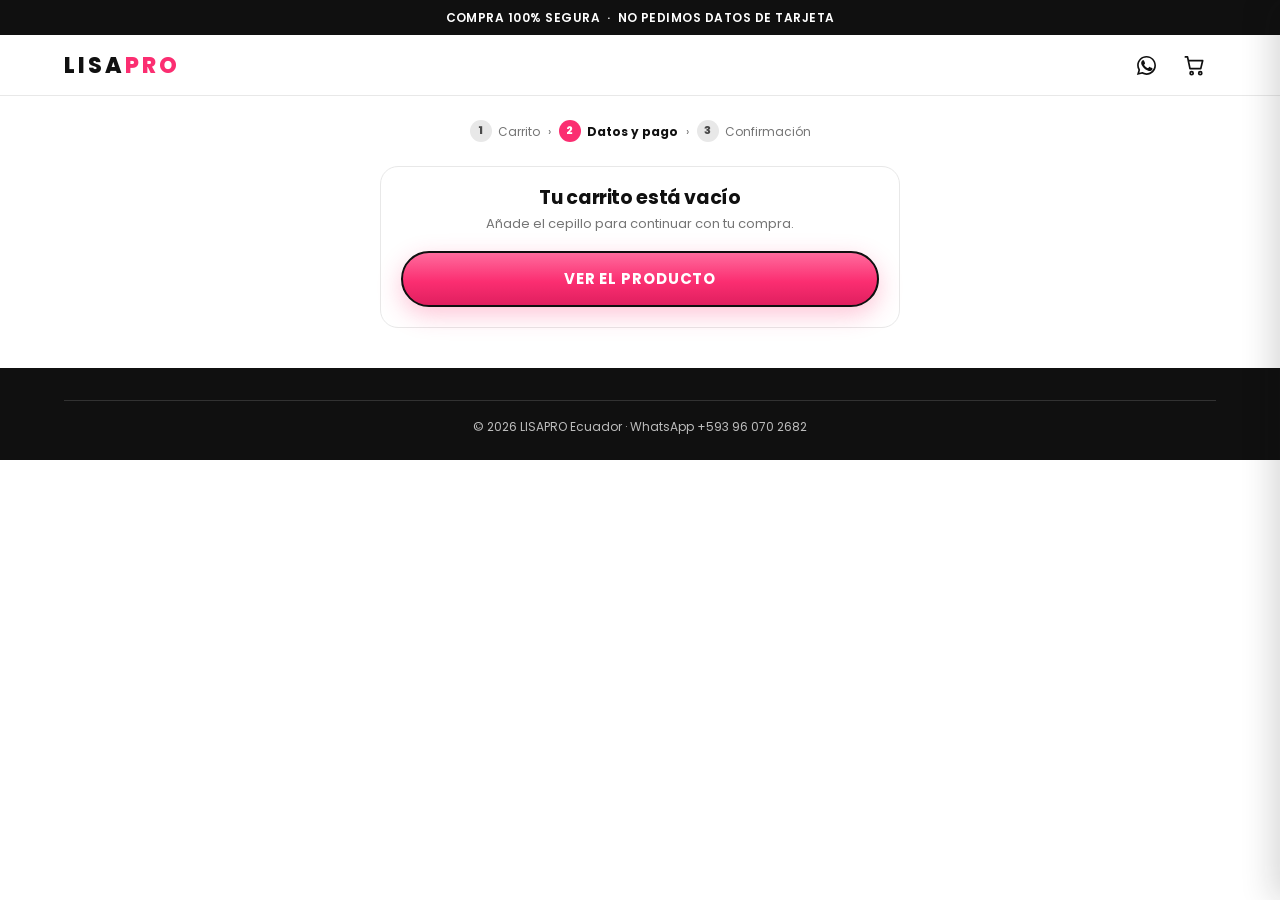
==== checkout.html @ 3ba2dc6f "Tienda de producto único con pago contra entrega y transferencia Landing de una sola página para el " ====
<!DOCTYPE html>
<html lang="es-EC">
<head>
<meta charset="UTF-8">
<meta name="viewport" content="width=device-width, initial-scale=1, viewport-fit=cover">
<meta name="theme-color" content="#FB2E71">
<meta name="robots" content="noindex, nofollow">

<title>Finalizar compra | LISAPRO</title>
<meta name="description" content="Completa tu pedido. Pago contra entrega o transferencia con 5% de descuento. Envío gratis a todo Ecuador.">

<link rel="icon" type="image/svg+xml" href="assets/img/favicon.svg">
<link rel="preconnect" href="https://fonts.googleapis.com">
<link rel="preconnect" href="https://fonts.gstatic.com" crossorigin>
<link rel="stylesheet" href="https://fonts.googleapis.com/css2?family=Poppins:wght@400;500;600;700;800&display=swap" media="print" onload="this.media='all'">
<link rel="stylesheet" href="assets/css/styles.css">
</head>

<body class="sin-barra">

<header class="cabecera">
  <div class="cabecera__anuncio">
    COMPRA 100% SEGURA &nbsp;·&nbsp; NO PEDIMOS DATOS DE TARJETA
  </div>
  <div class="contenedor">
    <div class="cabecera__barra">
      <a class="logo" href="index.html" aria-label="LISAPRO, volver al inicio">LISA<span>PRO</span></a>
      <div class="cabecera__acciones">
        <a class="icono-btn" id="waCabecera" href="#" target="_blank" rel="noopener" aria-label="Escribirnos por WhatsApp"></a>
        <button class="icono-btn" data-abrir-cajon aria-label="Abrir el carrito">
          <span data-icono-carrito></span>
          <span class="contador-carrito" data-contador-carrito aria-hidden="true">0</span>
        </button>
      </div>
    </div>
  </div>
</header>

<main class="checkout contenedor">

  <nav class="pasos" aria-label="Progreso del pedido">
    <span class="pasos__item"><span class="pasos__num">1</span> Carrito</span>
    <span aria-hidden="true">›</span>
    <span class="pasos__item pasos__item--activo"><span class="pasos__num">2</span> Datos y pago</span>
    <span aria-hidden="true">›</span>
    <span class="pasos__item"><span class="pasos__num">3</span> Confirmación</span>
  </nav>

  <!-- Aviso cuando el carrito está vacío -->
  <div id="carritoVacio" hidden>
    <div class="tarjeta centrado" style="max-width:520px;margin-inline:auto">
      <h1 class="tarjeta__titulo" style="justify-content:center">Tu carrito está vacío</h1>
      <p class="tarjeta__nota">Añade el cepillo para continuar con tu compra.</p>
      <a class="btn btn--cta btn--bloque" href="index.html">Ver el producto</a>
    </div>
  </div>

  <div class="checkout__grid" id="checkoutContenido">

    <!-- ================= COLUMNA IZQUIERDA: FORMULARIO ================= -->
    <div>
      <form id="formPedido" novalidate>

        <!-- ---------- Datos de contacto ---------- -->
        <section class="tarjeta">
          <h2 class="tarjeta__titulo"><span class="ico" data-ico="usuario" aria-hidden="true"></span> Tus datos</h2>
          <p class="tarjeta__nota">Los necesitamos para coordinar la entrega contigo.</p>

          <div class="campos">
            <div class="campos campos--2">
              <div class="campo" data-campo="nombre">
                <label class="campo__etiqueta" for="nombre">Nombres <span class="req">*</span></label>
                <input type="text" id="nombre" name="nombre" autocomplete="given-name"
                       placeholder="María" required minlength="2" maxlength="40">
                <span class="campo__error"></span>
              </div>
              <div class="campo" data-campo="apellido">
                <label class="campo__etiqueta" for="apellido">Apellidos <span class="req">*</span></label>
                <input type="text" id="apellido" name="apellido" autocomplete="family-name"
                       placeholder="González" required minlength="2" maxlength="40">
                <span class="campo__error"></span>
              </div>
            </div>

            <div class="campo" data-campo="cedula">
              <label class="campo__etiqueta" for="cedula">Cédula o RUC <span class="req">*</span></label>
              <input type="text" id="cedula" name="cedula" inputmode="numeric"
                     placeholder="0912345678" required maxlength="13">
              <span class="campo__ayuda">10 dígitos para cédula, 13 para RUC. La usamos solo para la guía de envío.</span>
              <span class="campo__error"></span>
            </div>

            <div class="campo" data-campo="telefono">
              <label class="campo__etiqueta" for="telefono">Celular (WhatsApp) <span class="req">*</span></label>
              <div class="prefijo">
                <span class="prefijo__texto">EC +593</span>
                <input type="tel" id="telefono" name="telefono" inputmode="tel"
                       autocomplete="tel-national" placeholder="0991234567" required maxlength="10">
              </div>
              <span class="campo__ayuda">Aquí te avisamos cuando tu pedido salga a ruta.</span>
              <span class="campo__error"></span>
            </div>

            <div class="campo" data-campo="email">
              <label class="campo__etiqueta" for="email">Correo electrónico <span style="color:var(--gris-500);font-weight:400">(opcional)</span></label>
              <input type="email" id="email" name="email" autocomplete="email"
                     placeholder="maria@correo.com" maxlength="80">
              <span class="campo__error"></span>
            </div>
          </div>
        </section>

        <!-- ---------- Dirección de entrega ---------- -->
        <section class="tarjeta">
          <h2 class="tarjeta__titulo"><span class="ico" data-ico="pin" aria-hidden="true"></span> Dirección de entrega</h2>
          <p class="tarjeta__nota" id="notaEnvio"></p>

          <div class="campos">
            <div class="campos campos--2">
              <div class="campo" data-campo="provincia">
                <label class="campo__etiqueta" for="provincia">Provincia <span class="req">*</span></label>
                <select id="provincia" name="provincia" required>
                  <option value="">Selecciona…</option>
                </select>
                <span class="campo__error"></span>
              </div>
              <div class="campo" data-campo="ciudad">
                <label class="campo__etiqueta" for="ciudad">Ciudad <span class="req">*</span></label>
                <input type="text" id="ciudad" name="ciudad" autocomplete="address-level2"
                       placeholder="Guayaquil" required minlength="3" maxlength="40">
                <span class="campo__error"></span>
              </div>
            </div>

            <div class="campo" data-campo="direccion">
              <label class="campo__etiqueta" for="direccion">Dirección completa <span class="req">*</span></label>
              <textarea id="direccion" name="direccion" autocomplete="street-address" required
                        minlength="10" maxlength="200"
                        placeholder="Calle principal, número de casa, calle secundaria, sector o ciudadela"></textarea>
              <span class="campo__error"></span>
            </div>

            <div class="campo" data-campo="referencia">
              <label class="campo__etiqueta" for="referencia">Referencia para el mensajero <span style="color:var(--gris-500);font-weight:400">(opcional)</span></label>
              <input type="text" id="referencia" name="referencia" maxlength="120"
                     placeholder="Casa esquinera de reja blanca, frente a la farmacia">
              <span class="campo__error"></span>
            </div>
          </div>
        </section>

        <!-- ---------- Método de pago ---------- -->
        <section class="tarjeta">
          <h2 class="tarjeta__titulo"><span class="ico" data-ico="tarjeta" aria-hidden="true"></span> ¿Cómo prefieres pagar?</h2>
          <p class="tarjeta__nota">Elige una de las dos opciones. No pedimos datos de tarjeta en ningún momento.</p>

          <div class="opciones-pago" id="opcionesPago"></div>
          <div class="campo" data-campo="pago" style="margin-top:12px">
            <span class="campo__error"></span>
          </div>
        </section>

        <!-- ---------- Notas ---------- -->
        <section class="tarjeta">
          <h2 class="tarjeta__titulo"><span class="ico" data-ico="nota" aria-hidden="true"></span> ¿Algo más que debamos saber?</h2>
          <div class="campo" data-campo="notas">
            <label class="campo__etiqueta solo-lectores" for="notas">Notas del pedido</label>
            <textarea id="notas" name="notas" maxlength="300"
                      placeholder="Horario en que prefieres recibir, si es un regalo, etc. (opcional)"></textarea>
          </div>
        </section>

      </form>
    </div>

    <!-- ================= COLUMNA DERECHA: RESUMEN ================= -->
    <aside>
      <div class="resumen">
        <h2 class="resumen__titulo">Resumen de tu pedido</h2>

        <div class="resumen__lineas" id="resumenLineas"></div>

        <div class="totales" id="resumenTotales"></div>

        <button class="btn btn--cta btn--bloque" id="btnConfirmar" form="formPedido">
          CONFIRMAR PEDIDO
        </button>

        <p style="text-align:center;font-size:var(--t-xs);color:var(--gris-500);margin-top:10px" id="notaBoton"></p>

        <ul class="resumen__confianza">
          <li><span data-ico="camion"></span> Envío gratis a todo el Ecuador</li>
          <li><span data-ico="escudo"></span> Garantía de 30 días o te devolvemos tu dinero</li>
          <li><span data-ico="checkCirculo"></span> Más de 10.000 clientas satisfechas</li>
          <li><span data-ico="whatsapp"></span> Soporte real por WhatsApp</li>
        </ul>

        <p style="text-align:center;margin-top:var(--sp-4)">
          <a href="index.html" style="display:inline-flex;align-items:center;gap:6px;min-height:44px;font-size:var(--t-sm);color:var(--gris-500);text-decoration:underline">
            <span class="ico ico--neutro" data-ico="izq" aria-hidden="true"></span>
            Seguir viendo el producto
          </a>
        </p>
      </div>
    </aside>

  </div>
</main>

<footer class="pie">
  <div class="contenedor">
    <div class="pie__legal">
      <p>&copy; <span id="anio"></span> LISAPRO Ecuador · WhatsApp <span id="numeroPie"></span></p>
    </div>
  </div>
</footer>

<script src="assets/js/config.js"></script>
<script src="assets/js/contenido.js"></script>
<script src="assets/js/tienda.js"></script>
<script src="assets/js/checkout.js"></script>
</body>
</html>
---- assets/css/styles.css ----
/* =========================================================================
   LISAPRO — Hoja de estilos única
   Mobile first. Cero dependencias. Cero frameworks.
   ========================================================================= */

/* -------------------------------------------------------------------------
   1. TOKENS DE DISEÑO
   ------------------------------------------------------------------------- */
:root {
  /* Marca */
  --rosa: #fb2e71;
  --rosa-oscuro: #e01f5f;
  --rosa-claro: #ff6b9d;
  --rosa-pastel: #ffe3ec;
  --rosa-fondo: #fff2f6;
  --rosa-fondo-suave: #fff8fa;

  --negro: #101010;
  --gris-900: #1f1f1f;
  --gris-700: #4a4a4a;
  --gris-500: #757575;
  --gris-300: #d8d8d8;
  --gris-200: #e8e8e8;
  --gris-100: #f4f4f4;
  --blanco: #ffffff;

  --verde: #12a150;
  --amarillo: #ffb400;
  --rojo: #e5484d;

  /* Tipografía */
  --fuente: 'Poppins', -apple-system, BlinkMacSystemFont, 'Segoe UI', Roboto,
    'Helvetica Neue', Arial, sans-serif;

  /* Escala fluida */
  --t-xs: 0.75rem;
  --t-sm: 0.8125rem;
  --t-base: 0.9375rem;
  --t-md: 1rem;
  --t-lg: clamp(1.0625rem, 2.5vw, 1.1875rem);
  --t-xl: clamp(1.25rem, 4vw, 1.5rem);
  --t-2xl: clamp(1.5rem, 5.5vw, 2rem);
  --t-3xl: clamp(1.75rem, 6.5vw, 2.75rem);

  /* Espaciado */
  --sp-1: 0.25rem;
  --sp-2: 0.5rem;
  --sp-3: 0.75rem;
  --sp-4: 1rem;
  --sp-5: 1.25rem;
  --sp-6: 1.5rem;
  --sp-8: 2rem;
  --sp-10: 2.5rem;
  --sp-12: 3rem;
  --sp-16: 4rem;

  /* Bordes y sombras */
  --r-sm: 8px;
  --r-md: 12px;
  --r-lg: 18px;
  --r-xl: 24px;
  --r-pill: 999px;

  --sombra-sm: 0 1px 3px rgba(16, 16, 16, 0.08);
  --sombra-md: 0 4px 14px rgba(16, 16, 16, 0.08);
  --sombra-lg: 0 10px 34px rgba(16, 16, 16, 0.12);
  --sombra-rosa: 0 8px 24px rgba(251, 46, 113, 0.28);

  /* Layout */
  --ancho-max: 1200px;
  --alto-barra: 68px;

  /* Curvas */
  --ease: cubic-bezier(0.22, 0.61, 0.36, 1);
}

/* -------------------------------------------------------------------------
   2. RESET
   ------------------------------------------------------------------------- */
*,
*::before,
*::after {
  box-sizing: border-box;
  margin: 0;
  padding: 0;
}

html {
  -webkit-text-size-adjust: 100%;
  scroll-behavior: smooth;
  scroll-padding-top: 80px;
}

body {
  font-family: var(--fuente);
  font-size: var(--t-base);
  line-height: 1.6;
  color: var(--negro);
  background: var(--blanco);
  -webkit-font-smoothing: antialiased;
  -moz-osx-font-smoothing: grayscale;
  overflow-x: hidden;
  /* Espacio para la barra sticky inferior + notch de iPhone */
  padding-bottom: calc(var(--alto-barra) + env(safe-area-inset-bottom, 0px));
}

body.sin-barra {
  padding-bottom: 0;
}

body.bloqueado {
  overflow: hidden;
}

/* El atributo hidden debe ganarle siempre a cualquier display de nuestro CSS.
   Sin esto, un elemento con display:grid seguiría visible aunque tenga hidden. */
[hidden] {
  display: none !important;
}

img,
svg,
picture,
video {
  display: block;
  max-width: 100%;
  height: auto;
}

button,
input,
select,
textarea {
  font: inherit;
  color: inherit;
}

button {
  background: none;
  border: 0;
  cursor: pointer;
  -webkit-tap-highlight-color: transparent;
}

a {
  color: inherit;
  text-decoration: none;
}

ul,
ol {
  list-style: none;
}

h1,
h2,
h3,
h4 {
  line-height: 1.2;
  font-weight: 700;
  letter-spacing: -0.02em;
}

:focus-visible {
  outline: 3px solid var(--rosa);
  outline-offset: 2px;
  border-radius: 4px;
}

@media (prefers-reduced-motion: reduce) {
  html {
    scroll-behavior: auto;
  }
  *,
  *::before,
  *::after {
    animation-duration: 0.01ms !important;
    animation-iteration-count: 1 !important;
    transition-duration: 0.01ms !important;
  }
}

/* -------------------------------------------------------------------------
   3. UTILIDADES
   ------------------------------------------------------------------------- */
.contenedor {
  width: 100%;
  max-width: var(--ancho-max);
  margin-inline: auto;
  padding-inline: var(--sp-4);
}

.seccion {
  padding-block: var(--sp-10);
}

.seccion--rosa {
  background: var(--rosa-fondo);
}

.seccion--pastel {
  background: linear-gradient(180deg, var(--rosa-fondo-suave), var(--rosa-pastel));
}

.solo-lectores {
  position: absolute;
  width: 1px;
  height: 1px;
  padding: 0;
  margin: -1px;
  overflow: hidden;
  clip: rect(0, 0, 0, 0);
  white-space: nowrap;
  border: 0;
}

.centrado {
  text-align: center;
}

/* Icono en línea, sustituye a los emojis para que se vea igual en todo equipo */
.ico {
  display: inline-flex;
  flex: 0 0 auto;
  width: 1.15em;
  height: 1.15em;
  vertical-align: -0.2em;
  color: var(--rosa);
}

.ico svg {
  width: 100%;
  height: 100%;
}

.ico--neutro {
  color: var(--gris-500);
}

.ico--verde {
  color: var(--verde);
}

.ico--grande {
  width: 1.5em;
  height: 1.5em;
}

.titulo-seccion {
  font-size: var(--t-2xl);
  text-align: center;
  margin-bottom: var(--sp-3);
}

.subtitulo-seccion {
  text-align: center;
  color: var(--gris-500);
  max-width: 640px;
  margin: 0 auto var(--sp-8);
  font-size: var(--t-base);
}

/* -------------------------------------------------------------------------
   4. BOTONES
   ------------------------------------------------------------------------- */
.btn {
  display: inline-flex;
  align-items: center;
  justify-content: center;
  gap: var(--sp-2);
  min-height: 48px;
  padding: var(--sp-3) var(--sp-6);
  border-radius: var(--r-pill);
  font-weight: 700;
  font-size: var(--t-base);
  text-align: center;
  transition: transform 0.18s var(--ease), box-shadow 0.18s var(--ease),
    background-color 0.18s var(--ease);
  will-change: transform;
}

.btn:active {
  transform: scale(0.975);
}

/* Cualquier SVG dentro de un botón mantiene un tamaño de icono */
.btn svg {
  flex: 0 0 auto;
  width: 19px;
  height: 19px;
}

.btn > span {
  display: inline-flex;
  align-items: center;
  flex: 0 0 auto;
}

/* CTA principal: rosa con borde negro, como en las capturas */
.btn--cta {
  width: 100%;
  background: linear-gradient(180deg, var(--rosa-claro) 0%, var(--rosa) 55%, var(--rosa-oscuro) 100%);
  color: var(--blanco);
  border: 2px solid var(--negro);
  box-shadow: var(--sombra-rosa);
  letter-spacing: 0.06em;
  text-transform: uppercase;
  font-size: var(--t-base);
  min-height: 56px;
}

.btn--cta:hover {
  box-shadow: 0 12px 30px rgba(251, 46, 113, 0.4);
}

/* CTA secundario: blanco con borde negro */
.btn--fantasma {
  background: var(--blanco);
  color: var(--negro);
  border: 2px solid var(--negro);
}

.btn--fantasma:hover {
  background: var(--gris-100);
}

.btn--rosa-plano {
  background: var(--rosa);
  color: var(--blanco);
}

.btn--rosa-plano:hover {
  background: var(--rosa-oscuro);
}

.btn--wa {
  background: #25d366;
  color: #fff;
}

.btn--wa:hover {
  background: #1eb757;
}

.btn--bloque {
  width: 100%;
}

.btn[disabled],
.btn[aria-disabled='true'] {
  opacity: 0.55;
  cursor: not-allowed;
  transform: none;
}

/* Efecto de brillo que recorre el CTA */
.btn--cta {
  position: relative;
  overflow: hidden;
  isolation: isolate;
}

.btn--cta::after {
  content: '';
  position: absolute;
  inset: 0;
  background: linear-gradient(
    100deg,
    transparent 35%,
    rgba(255, 255, 255, 0.45) 50%,
    transparent 65%
  );
  transform: translateX(-100%);
  animation: brillo 3.6s var(--ease) infinite;
  z-index: -1;
}

@keyframes brillo {
  0%,
  55% {
    transform: translateX(-100%);
  }
  100% {
    transform: translateX(100%);
  }
}

/* -------------------------------------------------------------------------
   5. CABECERA
   ------------------------------------------------------------------------- */
.cabecera {
  position: sticky;
  top: 0;
  z-index: 60;
  background: rgba(255, 255, 255, 0.92);
  backdrop-filter: saturate(180%) blur(12px);
  -webkit-backdrop-filter: saturate(180%) blur(12px);
  border-bottom: 1px solid var(--gris-200);
}

.cabecera__anuncio {
  background: var(--negro);
  color: var(--blanco);
  font-size: var(--t-xs);
  text-align: center;
  padding: var(--sp-2) var(--sp-4);
  letter-spacing: 0.04em;
  font-weight: 600;
}

.cabecera__barra {
  display: flex;
  align-items: center;
  justify-content: space-between;
  gap: var(--sp-4);
  height: 60px;
}

.logo {
  font-weight: 800;
  font-size: 1.375rem;
  letter-spacing: 0.14em;
  color: var(--negro);
}

.logo span {
  color: var(--rosa);
}

.cabecera__acciones {
  display: flex;
  align-items: center;
  gap: var(--sp-1);
}

.icono-btn {
  position: relative;
  display: grid;
  place-items: center;
  width: 44px;
  height: 44px;
  border-radius: var(--r-pill);
  transition: background-color 0.16s var(--ease);
}

.icono-btn:hover {
  background: var(--gris-100);
}

.icono-btn svg {
  width: 23px;
  height: 23px;
}

.contador-carrito {
  position: absolute;
  top: 3px;
  right: 2px;
  min-width: 19px;
  height: 19px;
  padding-inline: 5px;
  display: grid;
  place-items: center;
  background: var(--rosa);
  color: var(--blanco);
  font-size: 11px;
  font-weight: 700;
  line-height: 1;
  border-radius: var(--r-pill);
  transform: scale(0);
  transition: transform 0.24s var(--ease);
}

.contador-carrito.visible {
  transform: scale(1);
}

.contador-carrito.late {
  animation: latido 0.45s var(--ease);
}

@keyframes latido {
  0%,
  100% {
    transform: scale(1);
  }
  40% {
    transform: scale(1.35);
  }
}

/* -------------------------------------------------------------------------
   6. PRODUCTO — LAYOUT PRINCIPAL
   ------------------------------------------------------------------------- */
.producto {
  padding-block: var(--sp-5) var(--sp-8);
}

.producto__grid {
  display: grid;
  gap: var(--sp-6);
}

/* Galería */
.galeria__marco {
  position: relative;
  background: var(--blanco);
  border: 1px solid var(--gris-200);
  border-radius: var(--r-lg);
  overflow: hidden;
}

.galeria__pista {
  display: flex;
  overflow-x: auto;
  scroll-snap-type: x mandatory;
  scrollbar-width: none;
  -webkit-overflow-scrolling: touch;
}

.galeria__pista::-webkit-scrollbar {
  display: none;
}

.galeria__slide {
  flex: 0 0 100%;
  scroll-snap-align: center;
  aspect-ratio: 1 / 1;
  display: grid;
  place-items: center;
  padding: var(--sp-4);
  background: var(--blanco);
}

.galeria__slide img {
  width: 100%;
  height: 100%;
  object-fit: contain;
}

.galeria__flecha {
  position: absolute;
  top: 50%;
  transform: translateY(-50%);
  width: 40px;
  height: 40px;
  display: grid;
  place-items: center;
  background: rgba(255, 255, 255, 0.94);
  border: 1px solid var(--gris-200);
  border-radius: var(--r-pill);
  box-shadow: var(--sombra-sm);
  z-index: 2;
  transition: background-color 0.16s var(--ease), opacity 0.16s var(--ease);
}

.galeria__flecha:hover {
  background: var(--blanco);
}

.galeria__flecha--prev {
  left: var(--sp-2);
}

.galeria__flecha--next {
  right: var(--sp-2);
}

.galeria__flecha svg {
  width: 18px;
  height: 18px;
}

.galeria__puntos {
  display: flex;
  justify-content: center;
  gap: 6px;
  padding: var(--sp-3) 0 0;
}

.galeria__punto {
  width: 7px;
  height: 7px;
  border-radius: var(--r-pill);
  background: var(--gris-300);
  transition: all 0.2s var(--ease);
}

.galeria__punto.activo {
  background: var(--rosa);
  width: 22px;
}

.galeria__miniaturas {
  display: none;
  gap: var(--sp-2);
  margin-top: var(--sp-3);
}

.galeria__mini {
  flex: 0 0 68px;
  aspect-ratio: 1;
  border: 2px solid var(--gris-200);
  border-radius: var(--r-sm);
  overflow: hidden;
  background: var(--blanco);
  padding: 3px;
  transition: border-color 0.16s var(--ease);
}

.galeria__mini img {
  width: 100%;
  height: 100%;
  object-fit: contain;
}

.galeria__mini.activo {
  border-color: var(--rosa);
}

/* Insignia de esquina "5 Years Top Selling" */
.galeria__insignia {
  position: absolute;
  top: var(--sp-3);
  left: var(--sp-3);
  z-index: 2;
  width: 66px;
  pointer-events: none;
}

.galeria__sello {
  position: absolute;
  top: var(--sp-3);
  right: var(--sp-3);
  z-index: 2;
  width: 52px;
  pointer-events: none;
}

/* Info del producto */
.producto__titulo {
  font-size: var(--t-3xl);
  margin-bottom: var(--sp-3);
}

.valoracion {
  display: flex;
  align-items: center;
  gap: var(--sp-2);
  flex-wrap: wrap;
  font-size: var(--t-sm);
  color: var(--gris-700);
  margin-bottom: var(--sp-3);
}

.estrellas {
  display: inline-flex;
  gap: 1px;
  color: var(--rosa);
  letter-spacing: 1px;
}

.estrellas svg {
  width: 15px;
  height: 15px;
}

.estrella-vacia {
  color: var(--gris-300);
}

.producto__resumen {
  color: var(--gris-700);
  margin-bottom: var(--sp-4);
}

.precios {
  display: flex;
  align-items: center;
  gap: var(--sp-3);
  flex-wrap: wrap;
  margin-bottom: var(--sp-4);
}

.precio-antes {
  color: var(--gris-500);
  text-decoration: line-through;
  font-size: var(--t-md);
}

.precio-ahora {
  font-size: 1.625rem;
  font-weight: 800;
}

.insignia-ahorro {
  background: var(--rosa-pastel);
  color: var(--rosa-oscuro);
  font-size: var(--t-xs);
  font-weight: 800;
  padding: 5px 11px;
  border-radius: var(--r-pill);
  letter-spacing: 0.03em;
}

.lista-bullets {
  display: grid;
  gap: var(--sp-2);
  margin-bottom: var(--sp-4);
}

.lista-bullets li {
  display: flex;
  gap: var(--sp-3);
  align-items: flex-start;
  font-size: var(--t-base);
}

.lista-bullets .emoji {
  flex: 0 0 auto;
  font-size: 1rem;
  line-height: 1.5;
}

/* Aviso de escasez */
.escasez {
  display: inline-flex;
  align-items: center;
  gap: var(--sp-2);
  background: var(--rosa-fondo);
  border: 1px dashed var(--rosa-claro);
  color: var(--rosa-oscuro);
  font-size: var(--t-sm);
  font-weight: 600;
  padding: var(--sp-2) var(--sp-4);
  border-radius: var(--r-pill);
  margin-bottom: var(--sp-4);
}

.escasez__punto {
  width: 8px;
  height: 8px;
  border-radius: 50%;
  background: var(--rosa);
  animation: pulso 1.6s ease-in-out infinite;
}

@keyframes pulso {
  0%,
  100% {
    opacity: 1;
    transform: scale(1);
  }
  50% {
    opacity: 0.35;
    transform: scale(0.7);
  }
}

/* Cuenta regresiva */
.regresiva {
  display: flex;
  align-items: center;
  justify-content: center;
  gap: var(--sp-3);
  flex-wrap: wrap;
  background: var(--negro);
  color: var(--blanco);
  border-radius: var(--r-md);
  padding: var(--sp-3) var(--sp-4);
  margin-bottom: var(--sp-4);
  font-size: var(--t-sm);
}

.regresiva__reloj {
  display: flex;
  gap: var(--sp-2);
  font-variant-numeric: tabular-nums;
}

.regresiva__bloque {
  background: rgba(255, 255, 255, 0.14);
  border-radius: 6px;
  padding: 4px 9px 3px;
  min-width: 44px;
  text-align: center;
}

.regresiva__bloque b {
  display: block;
  font-weight: 800;
  font-size: var(--t-md);
  line-height: 1.15;
}

.regresiva__bloque i {
  display: block;
  font-style: normal;
  font-size: 9px;
  letter-spacing: 0.06em;
  text-transform: uppercase;
  opacity: 0.7;
}

/* Selector de packs */
.packs {
  display: grid;
  gap: var(--sp-3);
  margin-bottom: var(--sp-5);
}

.pack {
  position: relative;
  display: flex;
  align-items: center;
  gap: var(--sp-3);
  border: 2px solid var(--gris-200);
  border-radius: var(--r-md);
  padding: var(--sp-3) var(--sp-4);
  cursor: pointer;
  background: var(--blanco);
  transition: border-color 0.16s var(--ease), background-color 0.16s var(--ease);
}

.pack:hover {
  border-color: var(--rosa-claro);
}

.pack--activo {
  border-color: var(--rosa);
  background: var(--rosa-fondo-suave);
}

.pack input {
  position: absolute;
  opacity: 0;
  pointer-events: none;
}

.pack__radio {
  flex: 0 0 auto;
  width: 20px;
  height: 20px;
  border: 2px solid var(--gris-300);
  border-radius: 50%;
  display: grid;
  place-items: center;
  transition: border-color 0.16s var(--ease);
}

.pack--activo .pack__radio {
  border-color: var(--rosa);
}

.pack__radio::after {
  content: '';
  width: 10px;
  height: 10px;
  border-radius: 50%;
  background: var(--rosa);
  transform: scale(0);
  transition: transform 0.18s var(--ease);
}

.pack--activo .pack__radio::after {
  transform: scale(1);
}

.pack__info {
  flex: 1 1 auto;
  min-width: 0;
  display: block;
}

.pack__titulo {
  display: block;
  font-weight: 700;
  font-size: var(--t-base);
  line-height: 1.3;
}

.pack__desc {
  display: block;
  font-size: var(--t-xs);
  color: var(--gris-500);
  line-height: 1.35;
}

.pack__precios {
  display: block;
}

.pack__precios {
  text-align: right;
  flex: 0 0 auto;
}

.pack__precio {
  font-weight: 800;
  font-size: var(--t-md);
}

.pack__unidad {
  font-size: 11px;
  color: var(--gris-500);
}

.pack__etiqueta {
  position: absolute;
  top: -10px;
  left: var(--sp-4);
  background: var(--negro);
  color: var(--blanco);
  font-size: 10px;
  font-weight: 800;
  letter-spacing: 0.06em;
  padding: 3px 9px;
  border-radius: var(--r-pill);
}

.pack--destacado .pack__etiqueta {
  background: var(--rosa);
}

/* Métodos de pago aceptados */
.metodos-pago {
  display: flex;
  align-items: center;
  justify-content: center;
  gap: var(--sp-2);
  flex-wrap: wrap;
  margin-block: var(--sp-4);
}

.metodos-pago__item {
  display: flex;
  align-items: center;
  gap: 6px;
  border: 1px solid var(--gris-200);
  border-radius: var(--r-sm);
  padding: 6px 11px;
  font-size: var(--t-xs);
  font-weight: 600;
  background: var(--blanco);
}

.metodos-pago__item span {
  font-size: 1rem;
}

/* Acordeones */
.acordeon {
  border-top: 1px solid var(--gris-200);
}

.acordeon:last-of-type {
  border-bottom: 1px solid var(--gris-200);
}

.acordeon__boton {
  width: 100%;
  display: flex;
  align-items: center;
  justify-content: space-between;
  gap: var(--sp-3);
  padding: var(--sp-4) 0;
  text-align: left;
  font-weight: 600;
  font-size: var(--t-base);
  min-height: 52px;
}

.acordeon__boton svg {
  flex: 0 0 auto;
  width: 18px;
  height: 18px;
  transition: transform 0.24s var(--ease);
}

.acordeon__boton[aria-expanded='true'] svg {
  transform: rotate(180deg);
}

.acordeon__panel {
  display: grid;
  grid-template-rows: 0fr;
  transition: grid-template-rows 0.3s var(--ease);
}

.acordeon__panel[data-abierto='true'] {
  grid-template-rows: 1fr;
}

.acordeon__interior {
  overflow: hidden;
  color: var(--gris-700);
  font-size: var(--t-base);
}

.acordeon__interior > * {
  padding-bottom: var(--sp-4);
}

.acordeon__interior ul {
  padding-bottom: var(--sp-4);
  display: grid;
  gap: var(--sp-2);
}

.acordeon__interior li {
  padding-left: var(--sp-4);
  position: relative;
}

.acordeon__interior li::before {
  content: '•';
  position: absolute;
  left: 0;
  color: var(--rosa);
  font-weight: 700;
}

/* Caja de garantía */
.garantia {
  display: flex;
  gap: var(--sp-4);
  align-items: center;
  border: 1px dashed var(--rosa-claro);
  background: var(--rosa-fondo-suave);
  border-radius: var(--r-lg);
  padding: var(--sp-4);
  margin-top: var(--sp-5);
}

.garantia__sello {
  flex: 0 0 auto;
  width: 62px;
}

.garantia__etiqueta {
  display: inline-block;
  background: var(--rosa);
  color: var(--blanco);
  font-size: 10px;
  font-weight: 800;
  letter-spacing: 0.06em;
  padding: 3px 9px;
  border-radius: var(--r-pill);
  margin-bottom: 6px;
}

.garantia__titulo {
  font-size: var(--t-md);
  margin-bottom: 3px;
}

.garantia__texto {
  font-size: var(--t-sm);
  color: var(--gris-700);
}

/* -------------------------------------------------------------------------
   7. SECCIÓN "TU VARITA MÁGICA"
   ------------------------------------------------------------------------- */
.varita {
  background: var(--rosa-fondo);
}

.varita__grid {
  display: grid;
  gap: var(--sp-8);
  align-items: center;
}

.varita__titulo {
  font-size: var(--t-2xl);
  margin-bottom: var(--sp-4);
}

.varita__texto {
  color: var(--gris-700);
  margin-bottom: var(--sp-5);
}

.varita__figura {
  background: var(--blanco);
  border: 1px solid var(--gris-200);
  border-radius: var(--r-lg);
  padding: var(--sp-4);
}

.varita__figura img {
  width: 100%;
}

/* -------------------------------------------------------------------------
   8. BENEFICIOS (salón en casa)
   ------------------------------------------------------------------------- */
.beneficios__grid {
  display: grid;
  gap: var(--sp-6);
  align-items: center;
}

.beneficios__columna {
  display: grid;
  gap: var(--sp-6);
}

.beneficio {
  text-align: center;
}

.beneficio__icono {
  width: 34px;
  height: 34px;
  margin: 0 auto var(--sp-2);
  color: var(--negro);
}

.beneficio__icono svg {
  width: 100%;
  height: 100%;
}

.beneficio__titulo {
  font-size: var(--t-lg);
  margin-bottom: var(--sp-1);
}

.beneficio__texto {
  font-size: var(--t-sm);
  color: var(--gris-500);
  max-width: 260px;
  margin-inline: auto;
}

.beneficios__centro {
  position: relative;
  display: grid;
  place-items: center;
  padding: var(--sp-6);
}

.beneficios__aro {
  position: absolute;
  inset: 0;
  border: 2px dashed var(--rosa-claro);
  border-radius: 50%;
}

.beneficios__centro img {
  width: 100%;
  max-width: 320px;
  position: relative;
}

/* -------------------------------------------------------------------------
   9. RESEÑAS
   ------------------------------------------------------------------------- */
.resenas__muro {
  columns: 1;
  column-gap: var(--sp-3);
}

.resena {
  break-inside: avoid;
  margin-bottom: var(--sp-3);
  border: 2px solid var(--rosa-claro);
  border-radius: var(--r-md);
  background: var(--blanco);
  overflow: hidden;
}

.resena__foto {
  width: 100%;
  aspect-ratio: 4 / 5;
  object-fit: cover;
  background: var(--gris-100);
}

.resena__cuerpo {
  padding: var(--sp-3);
}

.resena__autora {
  display: flex;
  align-items: center;
  gap: 6px;
  font-weight: 700;
  font-size: var(--t-sm);
  margin-bottom: 3px;
}

.resena__verificada {
  width: 14px;
  height: 14px;
  color: var(--verde);
  flex: 0 0 auto;
}

.resena__texto {
  font-size: var(--t-sm);
  color: var(--gris-700);
  margin-top: var(--sp-2);
}

.resenas__acciones {
  margin-top: var(--sp-6);
  text-align: center;
}

/* Resumen de valoraciones */
.resumen-valoracion {
  display: flex;
  flex-direction: column;
  align-items: center;
  gap: var(--sp-2);
  margin-bottom: var(--sp-6);
}

.resumen-valoracion__nota {
  font-size: 2.5rem;
  font-weight: 800;
  line-height: 1;
}

.resumen-valoracion__meta {
  font-size: var(--t-sm);
  color: var(--gris-500);
}

/* -------------------------------------------------------------------------
   10. CLIENTES FELICES (carrusel infinito)
   ------------------------------------------------------------------------- */
.felices {
  overflow: hidden;
  padding-block: var(--sp-6);
}

.felices__pista {
  display: flex;
  gap: var(--sp-3);
  width: max-content;
  animation: desliza 42s linear infinite;
}

.felices:hover .felices__pista {
  animation-play-state: paused;
}

.felices__item {
  flex: 0 0 auto;
  width: 132px;
  aspect-ratio: 3 / 4;
  border-radius: var(--r-md);
  overflow: hidden;
  background: var(--gris-100);
}

.felices__item img {
  width: 100%;
  height: 100%;
  object-fit: cover;
}

@keyframes desliza {
  from {
    transform: translateX(0);
  }
  to {
    transform: translateX(-50%);
  }
}

/* -------------------------------------------------------------------------
   11. ESTADÍSTICAS
   ------------------------------------------------------------------------- */
.stats__grid {
  display: grid;
  gap: var(--sp-8);
  align-items: center;
}

.stats__lista {
  display: grid;
}

.stat {
  display: flex;
  gap: var(--sp-4);
  align-items: center;
  padding-block: var(--sp-4);
  border-bottom: 1px solid var(--gris-200);
}

.stat:first-child {
  border-top: 1px solid var(--gris-200);
}

.stat__anillo {
  flex: 0 0 auto;
  position: relative;
  width: 62px;
  height: 62px;
  display: grid;
  place-items: center;
}

.stat__anillo svg {
  position: absolute;
  inset: 0;
  transform: rotate(-90deg);
  width: 100%;
  height: 100%;
}

.stat__pista {
  fill: none;
  stroke: var(--rosa-pastel);
  stroke-width: 5;
}

.stat__progreso {
  fill: none;
  stroke: var(--rosa);
  stroke-width: 5;
  stroke-linecap: round;
  stroke-dasharray: 176;
  stroke-dashoffset: 176;
  transition: stroke-dashoffset 1.5s var(--ease);
}

.stat__numero {
  position: relative;
  font-size: var(--t-sm);
  font-weight: 800;
  font-variant-numeric: tabular-nums;
}

.stat__texto {
  font-size: var(--t-sm);
  color: var(--gris-700);
}

.stats__nota {
  font-size: var(--t-xs);
  color: var(--gris-500);
  margin-block: var(--sp-4);
}

.stats__figura img {
  width: 100%;
}

/* -------------------------------------------------------------------------
   12. CIERRE FINAL
   ------------------------------------------------------------------------- */
.cierre__caja {
  border: 1px dashed var(--rosa-claro);
  border-radius: var(--r-lg);
  background: var(--blanco);
  padding: var(--sp-4);
  display: grid;
  gap: var(--sp-6);
  align-items: center;
}

.cierre__figura img {
  width: 100%;
  border-radius: var(--r-md);
}

.cierre__titulo {
  font-size: var(--t-xl);
  margin-bottom: var(--sp-3);
}

.cierre__lista {
  display: grid;
  gap: var(--sp-2);
  color: var(--gris-700);
  font-size: var(--t-base);
  margin-bottom: var(--sp-4);
}

.cierre__destacado {
  display: flex;
  gap: var(--sp-3);
  background: var(--rosa-fondo);
  border-radius: var(--r-md);
  padding: var(--sp-4);
  margin-bottom: var(--sp-4);
  font-size: var(--t-sm);
  color: var(--gris-700);
}

.cierre__destacado .emoji {
  font-size: 1.25rem;
  flex: 0 0 auto;
}

/* -------------------------------------------------------------------------
   13. BARRA STICKY INFERIOR
   ------------------------------------------------------------------------- */
.barra-sticky {
  position: fixed;
  left: 0;
  right: 0;
  bottom: 0;
  z-index: 55;
  background: var(--rosa);
  color: var(--blanco);
  padding: var(--sp-2) var(--sp-3);
  padding-bottom: calc(var(--sp-2) + env(safe-area-inset-bottom, 0px));
  transform: translateY(110%);
  transition: transform 0.32s var(--ease);
  box-shadow: 0 -6px 20px rgba(16, 16, 16, 0.14);
}

.barra-sticky.visible {
  transform: translateY(0);
}

.barra-sticky__interior {
  max-width: var(--ancho-max);
  margin-inline: auto;
  display: flex;
  align-items: center;
  gap: var(--sp-3);
}

.barra-sticky__mini {
  flex: 0 0 auto;
  width: 44px;
  height: 44px;
  background: var(--blanco);
  border-radius: var(--r-sm);
  padding: 3px;
  display: grid;
  place-items: center;
}

.barra-sticky__mini img {
  width: 100%;
  height: 100%;
  object-fit: contain;
}

.barra-sticky__texto {
  flex: 1 1 auto;
  min-width: 0;
}

.barra-sticky__nombre {
  font-weight: 600;
  font-size: var(--t-sm);
  line-height: 1.25;
  display: -webkit-box;
  -webkit-line-clamp: 2;
  -webkit-box-orient: vertical;
  overflow: hidden;
}

.barra-sticky__precio {
  font-size: var(--t-xs);
  opacity: 0.92;
  white-space: nowrap;
  overflow: hidden;
  text-overflow: ellipsis;
}

/* En celulares angostos el nombre va a una sola línea para no crecer de alto */
@media (max-width: 559px) {
  .barra-sticky__nombre {
    -webkit-line-clamp: 1;
  }
}

.barra-sticky__btn {
  flex: 0 0 auto;
  display: inline-flex;
  align-items: center;
  gap: var(--sp-2);
  background: var(--blanco);
  color: var(--negro);
  font-weight: 800;
  font-size: var(--t-sm);
  padding: var(--sp-3) var(--sp-4);
  border-radius: var(--r-pill);
  min-height: 46px;
  text-transform: uppercase;
  letter-spacing: 0.04em;
  transition: transform 0.16s var(--ease);
}

.barra-sticky__btn:active {
  transform: scale(0.96);
}

.barra-sticky__btn svg {
  width: 17px;
  height: 17px;
}

.barra-sticky__btn span.corto {
  display: inline;
}

.barra-sticky__btn span.largo {
  display: none;
}

/* -------------------------------------------------------------------------
   14. CAJÓN DEL CARRITO
   ------------------------------------------------------------------------- */
.velo {
  position: fixed;
  inset: 0;
  z-index: 90;
  background: rgba(16, 16, 16, 0.5);
  opacity: 0;
  visibility: hidden;
  transition: opacity 0.28s var(--ease), visibility 0.28s var(--ease);
}

.velo.abierto {
  opacity: 1;
  visibility: visible;
}

.cajon {
  position: fixed;
  top: 0;
  right: 0;
  bottom: 0;
  z-index: 100;
  width: min(100%, 420px);
  background: var(--blanco);
  display: flex;
  flex-direction: column;
  transform: translateX(100%);
  transition: transform 0.32s var(--ease);
  box-shadow: -8px 0 30px rgba(16, 16, 16, 0.16);
}

.cajon.abierto {
  transform: translateX(0);
}

.cajon__cabecera {
  display: flex;
  align-items: center;
  justify-content: space-between;
  gap: var(--sp-3);
  padding: var(--sp-4);
  border-bottom: 1px solid var(--gris-200);
  flex: 0 0 auto;
}

.cajon__titulo {
  font-size: var(--t-lg);
}

.cajon__cuerpo {
  flex: 1 1 auto;
  overflow-y: auto;
  padding: var(--sp-4);
  -webkit-overflow-scrolling: touch;
}

.cajon__pie {
  flex: 0 0 auto;
  padding: var(--sp-4);
  padding-bottom: calc(var(--sp-4) + env(safe-area-inset-bottom, 0px));
  border-top: 1px solid var(--gris-200);
  background: var(--blanco);
}

.cajon__vacio {
  text-align: center;
  padding-block: var(--sp-10);
  color: var(--gris-500);
}

.cajon__vacio svg {
  width: 54px;
  height: 54px;
  margin: 0 auto var(--sp-4);
  color: var(--gris-300);
}

/* Línea de artículo */
.linea {
  display: flex;
  gap: var(--sp-3);
  padding-bottom: var(--sp-4);
  margin-bottom: var(--sp-4);
  border-bottom: 1px solid var(--gris-200);
}

.linea:last-child {
  border-bottom: 0;
  margin-bottom: 0;
}

.linea__foto {
  flex: 0 0 auto;
  width: 72px;
  height: 72px;
  border: 1px solid var(--gris-200);
  border-radius: var(--r-sm);
  padding: 4px;
  background: var(--blanco);
}

.linea__foto img {
  width: 100%;
  height: 100%;
  object-fit: contain;
}

.linea__info {
  flex: 1 1 auto;
  min-width: 0;
}

.linea__nombre {
  font-weight: 600;
  font-size: var(--t-sm);
  line-height: 1.3;
  margin-bottom: 2px;
}

.linea__variante {
  font-size: var(--t-xs);
  color: var(--gris-500);
  margin-bottom: var(--sp-2);
}

.linea__fila {
  display: flex;
  align-items: center;
  justify-content: space-between;
  gap: var(--sp-2);
}

.contador {
  display: inline-flex;
  align-items: center;
  border: 1px solid var(--gris-300);
  border-radius: var(--r-pill);
  overflow: hidden;
}

.contador button {
  width: 42px;
  height: 42px;
  display: grid;
  place-items: center;
  font-size: 1.15rem;
  font-weight: 700;
  color: var(--gris-700);
  transition: background-color 0.14s var(--ease);
}

.contador button:hover {
  background: var(--gris-100);
}

.contador__valor {
  min-width: 32px;
  text-align: center;
  font-weight: 700;
  font-size: var(--t-sm);
  font-variant-numeric: tabular-nums;
}

.linea__precio {
  font-weight: 800;
  font-size: var(--t-base);
}

.linea__quitar {
  display: inline-flex;
  align-items: center;
  min-height: 42px;
  padding-right: var(--sp-4);
  font-size: var(--t-xs);
  color: var(--gris-500);
  text-decoration: underline;
}

.linea__quitar:hover {
  color: var(--rojo);
}

/* Totales */
.totales {
  display: grid;
  gap: var(--sp-2);
  margin-bottom: var(--sp-4);
  font-size: var(--t-base);
}

.totales__fila {
  display: flex;
  justify-content: space-between;
  gap: var(--sp-3);
}

.totales__fila--descuento {
  color: var(--verde);
  font-weight: 600;
}

.totales__fila--total {
  border-top: 1px solid var(--gris-200);
  padding-top: var(--sp-3);
  font-size: var(--t-lg);
  font-weight: 800;
}

.totales__envio-gratis {
  color: var(--verde);
  font-weight: 700;
}

/* -------------------------------------------------------------------------
   15. FORMULARIOS / CHECKOUT
   ------------------------------------------------------------------------- */
.checkout {
  padding-block: var(--sp-6) var(--sp-10);
}

.checkout__grid {
  display: grid;
  gap: var(--sp-8);
}

.pasos {
  display: flex;
  align-items: center;
  justify-content: center;
  gap: var(--sp-2);
  font-size: var(--t-xs);
  color: var(--gris-500);
  margin-bottom: var(--sp-6);
  flex-wrap: wrap;
}

.pasos__item {
  display: inline-flex;
  align-items: center;
  gap: 6px;
}

.pasos__num {
  width: 22px;
  height: 22px;
  display: grid;
  place-items: center;
  border-radius: 50%;
  background: var(--gris-200);
  color: var(--gris-700);
  font-size: 11px;
  font-weight: 800;
}

.pasos__item--activo {
  color: var(--negro);
  font-weight: 700;
}

.pasos__item--activo .pasos__num {
  background: var(--rosa);
  color: var(--blanco);
}

.tarjeta {
  background: var(--blanco);
  border: 1px solid var(--gris-200);
  border-radius: var(--r-lg);
  padding: var(--sp-5);
}

.tarjeta + .tarjeta {
  margin-top: var(--sp-5);
}

.tarjeta__titulo {
  font-size: var(--t-lg);
  margin-bottom: var(--sp-1);
  display: flex;
  align-items: center;
  gap: var(--sp-2);
}

.tarjeta__nota {
  font-size: var(--t-sm);
  color: var(--gris-500);
  margin-bottom: var(--sp-4);
}

.campos {
  display: grid;
  gap: var(--sp-4);
}

.campos--2 {
  grid-template-columns: 1fr;
}

.campo {
  display: grid;
  gap: 6px;
}

.campo__etiqueta {
  font-size: var(--t-sm);
  font-weight: 600;
}

.campo__etiqueta .req {
  color: var(--rosa);
}

.campo__ayuda {
  font-size: var(--t-xs);
  color: var(--gris-500);
}

.campo input,
.campo select,
.campo textarea {
  width: 100%;
  min-height: 48px;
  padding: var(--sp-3);
  border: 1.5px solid var(--gris-300);
  border-radius: var(--r-sm);
  background: var(--blanco);
  transition: border-color 0.16s var(--ease), box-shadow 0.16s var(--ease);
  font-size: var(--t-md); /* 16px evita el zoom automático en iOS */
}

.campo textarea {
  min-height: 88px;
  resize: vertical;
}

.campo select {
  appearance: none;
  background-image: url("data:image/svg+xml,%3Csvg xmlns='http://www.w3.org/2000/svg' viewBox='0 0 24 24' fill='none' stroke='%23757575' stroke-width='2.5' stroke-linecap='round'%3E%3Cpath d='M6 9l6 6 6-6'/%3E%3C/svg%3E");
  background-repeat: no-repeat;
  background-position: right 12px center;
  background-size: 18px;
  padding-right: 40px;
}

.campo input:focus,
.campo select:focus,
.campo textarea:focus {
  outline: none;
  border-color: var(--rosa);
  box-shadow: 0 0 0 3px rgba(251, 46, 113, 0.15);
}

.campo--error input,
.campo--error select,
.campo--error textarea {
  border-color: var(--rojo);
}

.campo__error {
  font-size: var(--t-xs);
  color: var(--rojo);
  font-weight: 600;
  display: none;
}

.campo--error .campo__error {
  display: block;
}

.campo--ok input,
.campo--ok select,
.campo--ok textarea {
  border-color: var(--verde);
}

.prefijo {
  display: flex;
  align-items: stretch;
}

.prefijo__texto {
  display: grid;
  place-items: center;
  padding-inline: var(--sp-3);
  background: var(--gris-100);
  border: 1.5px solid var(--gris-300);
  border-right: 0;
  border-radius: var(--r-sm) 0 0 var(--r-sm);
  font-size: var(--t-sm);
  font-weight: 600;
  color: var(--gris-700);
  white-space: nowrap;
}

.prefijo input {
  border-radius: 0 var(--r-sm) var(--r-sm) 0;
}

/* Opciones de pago */
.opciones-pago {
  display: grid;
  gap: var(--sp-3);
}

.opcion-pago {
  position: relative;
  border: 2px solid var(--gris-200);
  border-radius: var(--r-md);
  background: var(--blanco);
  cursor: pointer;
  transition: border-color 0.16s var(--ease), background-color 0.16s var(--ease);
  display: block;
}

.opcion-pago:hover {
  border-color: var(--rosa-claro);
}

.opcion-pago--activa {
  border-color: var(--rosa);
  background: var(--rosa-fondo-suave);
}

.opcion-pago input {
  position: absolute;
  opacity: 0;
  pointer-events: none;
}

.opcion-pago__cabecera {
  display: flex;
  align-items: center;
  gap: var(--sp-3);
  padding: var(--sp-4);
}

.opcion-pago__radio {
  flex: 0 0 auto;
  width: 20px;
  height: 20px;
  border: 2px solid var(--gris-300);
  border-radius: 50%;
  display: grid;
  place-items: center;
}

.opcion-pago--activa .opcion-pago__radio {
  border-color: var(--rosa);
}

.opcion-pago__radio::after {
  content: '';
  width: 10px;
  height: 10px;
  border-radius: 50%;
  background: var(--rosa);
  transform: scale(0);
  transition: transform 0.18s var(--ease);
}

.opcion-pago--activa .opcion-pago__radio::after {
  transform: scale(1);
}

.opcion-pago__icono {
  flex: 0 0 auto;
  width: 30px;
  height: 30px;
  display: grid;
  place-items: center;
  color: var(--negro);
}

.opcion-pago__icono svg {
  width: 26px;
  height: 26px;
}

.opcion-pago--activa .opcion-pago__icono {
  color: var(--rosa);
}

.opcion-pago__info {
  flex: 1 1 auto;
  min-width: 0;
}

.opcion-pago__nombre {
  font-weight: 700;
  font-size: var(--t-base);
  display: flex;
  align-items: center;
  gap: var(--sp-2);
  flex-wrap: wrap;
}

.opcion-pago__resumen {
  font-size: var(--t-xs);
  color: var(--gris-500);
}

.opcion-pago__insignia {
  background: var(--verde);
  color: var(--blanco);
  font-size: 10px;
  font-weight: 800;
  padding: 2px 8px;
  border-radius: var(--r-pill);
  letter-spacing: 0.03em;
  white-space: nowrap;
}

.opcion-pago__insignia--neutra {
  background: var(--negro);
}

.opcion-pago__detalle {
  display: grid;
  grid-template-rows: 0fr;
  transition: grid-template-rows 0.3s var(--ease);
}

.opcion-pago--activa .opcion-pago__detalle {
  grid-template-rows: 1fr;
}

.opcion-pago__detalle > div {
  overflow: hidden;
}

.opcion-pago__interior {
  padding: 0 var(--sp-4) var(--sp-4) calc(var(--sp-4) + 20px + var(--sp-3));
}

.ventajas {
  display: grid;
  gap: 6px;
  font-size: var(--t-sm);
  color: var(--gris-700);
}

.ventajas li {
  display: flex;
  gap: var(--sp-2);
  align-items: flex-start;
}

.ventajas svg {
  flex: 0 0 auto;
  width: 15px;
  height: 15px;
  color: var(--verde);
  margin-top: 4px;
}

/* Datos bancarios */
.banco {
  border: 1px solid var(--gris-200);
  border-radius: var(--r-sm);
  padding: var(--sp-3);
  margin-top: var(--sp-3);
  background: var(--blanco);
}

.banco__nombre {
  font-weight: 700;
  font-size: var(--t-sm);
  margin-bottom: var(--sp-2);
  display: flex;
  align-items: center;
  gap: 6px;
}

.banco__fila {
  display: flex;
  justify-content: space-between;
  gap: var(--sp-3);
  font-size: var(--t-xs);
  padding-block: 3px;
}

.banco__fila dt {
  color: var(--gris-500);
}

.banco__fila dd {
  font-weight: 600;
  text-align: right;
  /* Parte por espacios y solo corta palabras cuando no queda otra opción */
  overflow-wrap: anywhere;
  word-break: normal;
}

/* Botón de copiar: ocupa su propia fila para que sea fácil de tocar en móvil */
.copiar {
  display: flex;
  align-items: center;
  justify-content: center;
  gap: var(--sp-2);
  width: 100%;
  min-height: 44px;
  margin-top: var(--sp-3);
  font-size: var(--t-xs);
  font-weight: 700;
  color: var(--rosa-oscuro);
  border: 1.5px solid var(--rosa-pastel);
  background: var(--rosa-fondo);
  border-radius: var(--r-pill);
  padding-inline: var(--sp-4);
  white-space: nowrap;
  transition: background-color 0.16s var(--ease);
}

.copiar:hover {
  background: var(--rosa-pastel);
}

.copiar:active {
  transform: scale(0.98);
}

.copiar svg {
  width: 14px;
  height: 14px;
}

.aviso {
  display: flex;
  gap: var(--sp-3);
  background: var(--rosa-fondo);
  border-radius: var(--r-sm);
  padding: var(--sp-3);
  font-size: var(--t-xs);
  color: var(--gris-700);
  margin-top: var(--sp-3);
  line-height: 1.5;
}

.aviso .emoji {
  flex: 0 0 auto;
  font-size: 1rem;
}

/* Resumen del pedido (lateral) */
.resumen {
  background: var(--rosa-fondo-suave);
  border: 1px solid var(--rosa-pastel);
  border-radius: var(--r-lg);
  padding: var(--sp-5);
}

.resumen__titulo {
  font-size: var(--t-lg);
  margin-bottom: var(--sp-4);
}

.resumen__lineas {
  display: grid;
  gap: var(--sp-3);
  margin-bottom: var(--sp-4);
  padding-bottom: var(--sp-4);
  border-bottom: 1px solid var(--rosa-pastel);
}

.resumen__linea {
  display: flex;
  gap: var(--sp-3);
  align-items: center;
}

.resumen__foto {
  flex: 0 0 auto;
  width: 54px;
  height: 54px;
  background: var(--blanco);
  border: 1px solid var(--gris-200);
  border-radius: var(--r-sm);
  padding: 3px;
}

.resumen__foto img {
  width: 100%;
  height: 100%;
  object-fit: contain;
}

.resumen__nombre {
  font-size: var(--t-sm);
  font-weight: 600;
  line-height: 1.3;
}

.resumen__cant {
  font-size: var(--t-xs);
  color: var(--gris-500);
}

.resumen__precio {
  margin-left: auto;
  font-weight: 700;
  font-size: var(--t-sm);
  white-space: nowrap;
}

.resumen__confianza {
  display: grid;
  gap: var(--sp-2);
  margin-top: var(--sp-4);
  padding-top: var(--sp-4);
  border-top: 1px solid var(--rosa-pastel);
  font-size: var(--t-xs);
  color: var(--gris-700);
}

.resumen__confianza li {
  display: flex;
  gap: var(--sp-2);
  align-items: center;
}

.resumen__confianza svg {
  flex: 0 0 auto;
  width: 15px;
  height: 15px;
  color: var(--verde);
}

/* -------------------------------------------------------------------------
   16. PÁGINA DE GRACIAS
   ------------------------------------------------------------------------- */
.gracias {
  padding-block: var(--sp-10);
  text-align: center;
}

.gracias__icono {
  width: 84px;
  height: 84px;
  margin: 0 auto var(--sp-5);
  border-radius: 50%;
  background: var(--verde);
  display: grid;
  place-items: center;
  color: var(--blanco);
  animation: aparece 0.5s var(--ease);
}

.gracias__icono svg {
  width: 44px;
  height: 44px;
}

@keyframes aparece {
  from {
    transform: scale(0.5);
    opacity: 0;
  }
  to {
    transform: scale(1);
    opacity: 1;
  }
}

.gracias__titulo {
  font-size: var(--t-2xl);
  margin-bottom: var(--sp-3);
}

.gracias__texto {
  color: var(--gris-700);
  max-width: 560px;
  margin: 0 auto var(--sp-6);
}

.orden-num {
  display: inline-block;
  background: var(--negro);
  color: var(--blanco);
  font-weight: 800;
  letter-spacing: 0.08em;
  padding: var(--sp-2) var(--sp-5);
  border-radius: var(--r-pill);
  margin-bottom: var(--sp-6);
}

.gracias__caja {
  text-align: left;
  max-width: 620px;
  margin-inline: auto;
}

.gracias__acciones {
  display: grid;
  gap: var(--sp-3);
  max-width: 420px;
  margin: var(--sp-6) auto 0;
}

.pasos-siguientes {
  display: grid;
  gap: var(--sp-4);
  text-align: left;
}

.paso-sig {
  display: flex;
  gap: var(--sp-3);
  align-items: flex-start;
}

.paso-sig__num {
  flex: 0 0 auto;
  width: 28px;
  height: 28px;
  display: grid;
  place-items: center;
  border-radius: 50%;
  background: var(--rosa);
  color: var(--blanco);
  font-size: var(--t-xs);
  font-weight: 800;
}

.paso-sig__titulo {
  font-weight: 700;
  font-size: var(--t-base);
}

.paso-sig__texto {
  font-size: var(--t-sm);
  color: var(--gris-500);
}

/* -------------------------------------------------------------------------
   17. BOTÓN FLOTANTE DE WHATSAPP
   ------------------------------------------------------------------------- */
.wa-flotante {
  position: fixed;
  right: var(--sp-4);
  bottom: calc(var(--alto-barra) + var(--sp-4) + env(safe-area-inset-bottom, 0px));
  z-index: 50;
  width: 52px;
  height: 52px;
  border-radius: 50%;
  background: #25d366;
  color: #fff;
  display: grid;
  place-items: center;
  box-shadow: 0 6px 18px rgba(37, 211, 102, 0.42);
  transition: transform 0.2s var(--ease);
}

.wa-flotante:hover {
  transform: scale(1.08);
}

.wa-flotante svg {
  width: 28px;
  height: 28px;
}

body.sin-barra .wa-flotante {
  bottom: calc(var(--sp-4) + env(safe-area-inset-bottom, 0px));
}

/* -------------------------------------------------------------------------
   18. PIE DE PÁGINA
   ------------------------------------------------------------------------- */
.pie {
  background: var(--negro);
  color: rgba(255, 255, 255, 0.72);
  padding-block: var(--sp-8) var(--sp-6);
  font-size: var(--t-sm);
}

.pie__grid {
  display: grid;
  gap: var(--sp-6);
  margin-bottom: var(--sp-6);
}

.pie__logo {
  color: var(--blanco);
  font-weight: 800;
  font-size: 1.25rem;
  letter-spacing: 0.14em;
  margin-bottom: var(--sp-2);
}

.pie__titulo {
  color: var(--blanco);
  font-size: var(--t-base);
  margin-bottom: var(--sp-3);
}

.pie__lista {
  display: grid;
  gap: var(--sp-2);
}

.pie__lista a:hover {
  color: var(--blanco);
  text-decoration: underline;
}

.pie__legal {
  border-top: 1px solid rgba(255, 255, 255, 0.14);
  padding-top: var(--sp-4);
  font-size: var(--t-xs);
  text-align: center;
}

/* -------------------------------------------------------------------------
   19. AVISOS FLOTANTES (toast)
   ------------------------------------------------------------------------- */
.tostadas {
  position: fixed;
  top: calc(var(--sp-4) + 60px);
  left: 50%;
  transform: translateX(-50%);
  z-index: 200;
  display: grid;
  gap: var(--sp-2);
  width: min(92vw, 380px);
  pointer-events: none;
}

.tostada {
  display: flex;
  align-items: center;
  gap: var(--sp-3);
  background: var(--negro);
  color: var(--blanco);
  padding: var(--sp-3) var(--sp-4);
  border-radius: var(--r-md);
  box-shadow: var(--sombra-lg);
  font-size: var(--t-sm);
  font-weight: 600;
  animation: tostada-entra 0.28s var(--ease);
}

.tostada--ok {
  background: var(--verde);
}

.tostada--error {
  background: var(--rojo);
}

.tostada.saliendo {
  animation: tostada-sale 0.24s var(--ease) forwards;
}

.tostada svg {
  flex: 0 0 auto;
  width: 18px;
  height: 18px;
}

@keyframes tostada-entra {
  from {
    opacity: 0;
    transform: translateY(-14px);
  }
  to {
    opacity: 1;
    transform: translateY(0);
  }
}

@keyframes tostada-sale {
  to {
    opacity: 0;
    transform: translateY(-14px);
  }
}

/* -------------------------------------------------------------------------
   20. ANIMACIÓN DE ENTRADA AL HACER SCROLL
   ------------------------------------------------------------------------- */
.revelar {
  opacity: 0;
  transform: translateY(20px);
  transition: opacity 0.6s var(--ease), transform 0.6s var(--ease);
}

.revelar.visible {
  opacity: 1;
  transform: none;
}

/* -------------------------------------------------------------------------
   21. RESPONSIVE
   ------------------------------------------------------------------------- */

/* --- 480 px + --- */
@media (min-width: 480px) {
  .campos--2 {
    grid-template-columns: 1fr 1fr;
  }
  .resenas__muro {
    columns: 2;
  }
  .barra-sticky__btn span.corto {
    display: none;
  }
  .barra-sticky__btn span.largo {
    display: inline;
  }
  .gracias__acciones {
    grid-template-columns: 1fr;
  }
}

/* --- 768 px + (tablet) --- */
@media (min-width: 768px) {
  :root {
    --alto-barra: 76px;
  }

  .seccion {
    padding-block: var(--sp-12);
  }

  .contenedor {
    padding-inline: var(--sp-6);
  }

  .galeria__miniaturas {
    display: flex;
  }

  .varita__grid {
    grid-template-columns: 1fr 1fr;
  }

  .beneficios__grid {
    grid-template-columns: 1fr 1.15fr 1fr;
  }

  .beneficio {
    text-align: left;
  }

  .beneficio__icono {
    margin-inline: 0;
  }

  .beneficio__texto {
    margin-inline: 0;
  }

  .beneficios__grid > .beneficios__columna:last-child .beneficio {
    text-align: right;
  }

  .beneficios__grid > .beneficios__columna:last-child .beneficio__icono {
    margin-left: auto;
    margin-right: 0;
  }

  .beneficios__grid > .beneficios__columna:last-child .beneficio__texto {
    margin-left: auto;
  }

  .resenas__muro {
    columns: 3;
  }

  .stats__grid {
    grid-template-columns: 1fr 1fr;
  }

  .cierre__caja {
    grid-template-columns: 1fr 1fr;
    padding: var(--sp-6);
  }

  .checkout__grid {
    grid-template-columns: 1.35fr 1fr;
    align-items: start;
  }

  .resumen {
    position: sticky;
    top: 92px;
  }

  .pie__grid {
    grid-template-columns: 1.4fr 1fr 1fr;
  }

  .felices__item {
    width: 168px;
  }

  .btn--cta {
    width: auto;
    min-width: 300px;
  }

  .btn--cta.btn--bloque {
    width: 100%;
  }
}

/* --- 992 px + (desktop) --- */
@media (min-width: 992px) {
  .producto__grid {
    grid-template-columns: 1fr 1fr;
    gap: var(--sp-10);
    align-items: start;
  }

  .producto__info {
    position: sticky;
    top: 92px;
  }

  .galeria__marco {
    position: sticky;
    top: 92px;
  }

  .resenas__muro {
    columns: 4;
  }

  .pie__grid {
    grid-template-columns: 1.6fr 1fr 1fr 1fr;
  }

  /* En desktop la barra sticky no tapa contenido tan agresivamente */
  .wa-flotante {
    width: 58px;
    height: 58px;
  }
}

/* --- Pantallas muy pequeñas (iPhone SE, 320 px) --- */
@media (max-width: 359px) {
  .barra-sticky__nombre {
    font-size: var(--t-xs);
  }
  .barra-sticky__btn {
    padding-inline: var(--sp-3);
  }
  .precio-ahora {
    font-size: 1.375rem;
  }
}

/* -------------------------------------------------------------------------
   22. IMPRESIÓN (para que el cliente pueda imprimir su pedido)
   ------------------------------------------------------------------------- */
@media print {
  .cabecera,
  .barra-sticky,
  .wa-flotante,
  .pie,
  .gracias__acciones,
  .cajon,
  .velo {
    display: none !important;
  }
  body {
    padding-bottom: 0;
  }
}
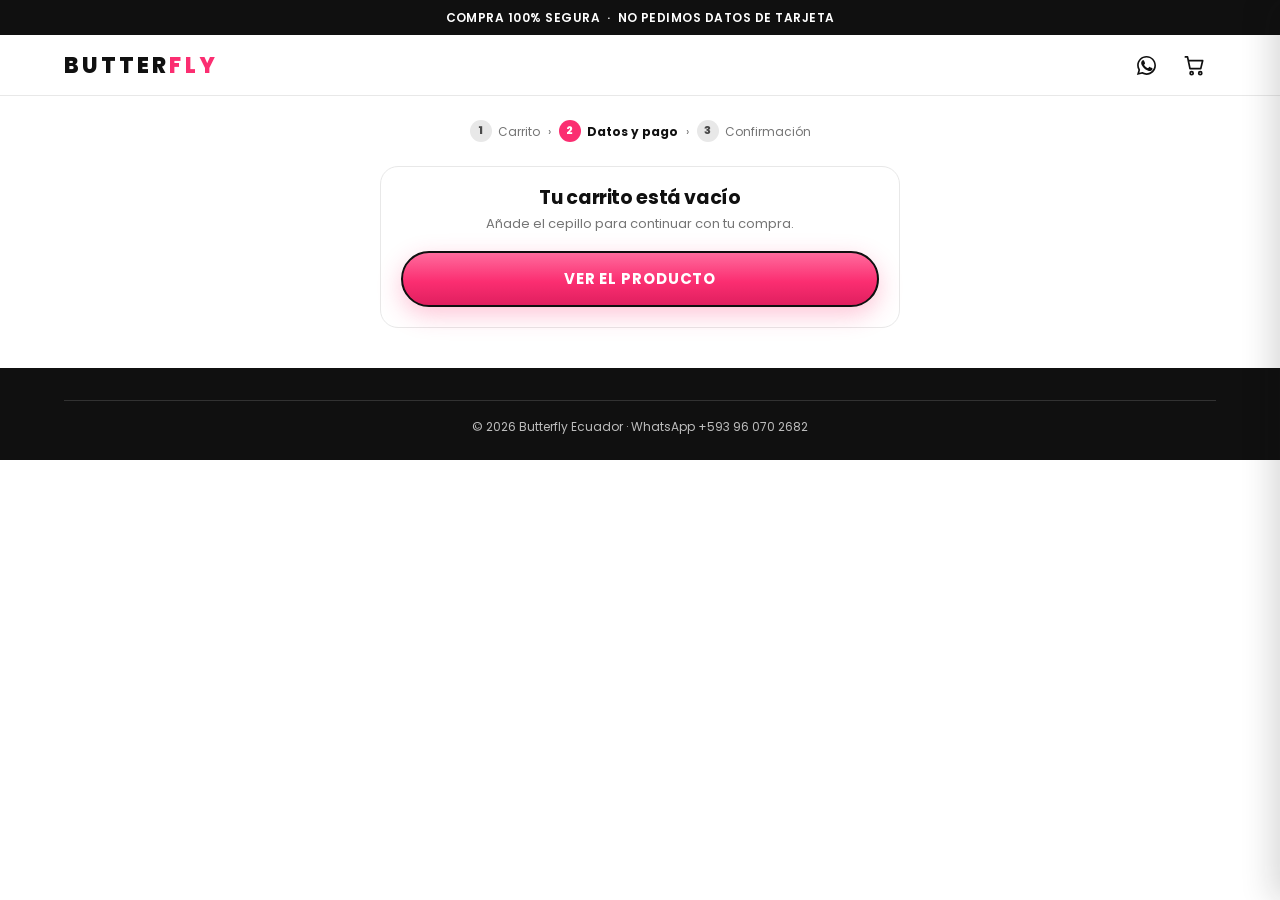
==== commit 33639196: "Cambia la marca a Butterfly y conecta los datos reales Marca: - Logo, títulos, pie de página y manif" ====
--- a/checkout.html
+++ b/checkout.html
@@ -6,7 +6,7 @@
 <meta name="theme-color" content="#FB2E71">
 <meta name="robots" content="noindex, nofollow">
 
-<title>Finalizar compra | LISAPRO</title>
+<title>Finalizar compra | Butterfly</title>
 <meta name="description" content="Completa tu pedido. Pago contra entrega o transferencia con 5% de descuento. Envío gratis a todo Ecuador.">
 
 <link rel="icon" type="image/svg+xml" href="assets/img/favicon.svg">
@@ -24,7 +24,7 @@
   </div>
   <div class="contenedor">
     <div class="cabecera__barra">
-      <a class="logo" href="index.html" aria-label="LISAPRO, volver al inicio">LISA<span>PRO</span></a>
+      <a class="logo" href="index.html" aria-label="Butterfly, volver al inicio">BUTTER<span>FLY</span></a>
       <div class="cabecera__acciones">
         <a class="icono-btn" id="waCabecera" href="#" target="_blank" rel="noopener" aria-label="Escribirnos por WhatsApp"></a>
         <button class="icono-btn" data-abrir-cajon aria-label="Abrir el carrito">
@@ -210,7 +210,7 @@
 <footer class="pie">
   <div class="contenedor">
     <div class="pie__legal">
-      <p>&copy; <span id="anio"></span> LISAPRO Ecuador · WhatsApp <span id="numeroPie"></span></p>
+      <p>&copy; <span id="anio"></span> Butterfly Ecuador · WhatsApp <span id="numeroPie"></span></p>
     </div>
   </div>
 </footer>
